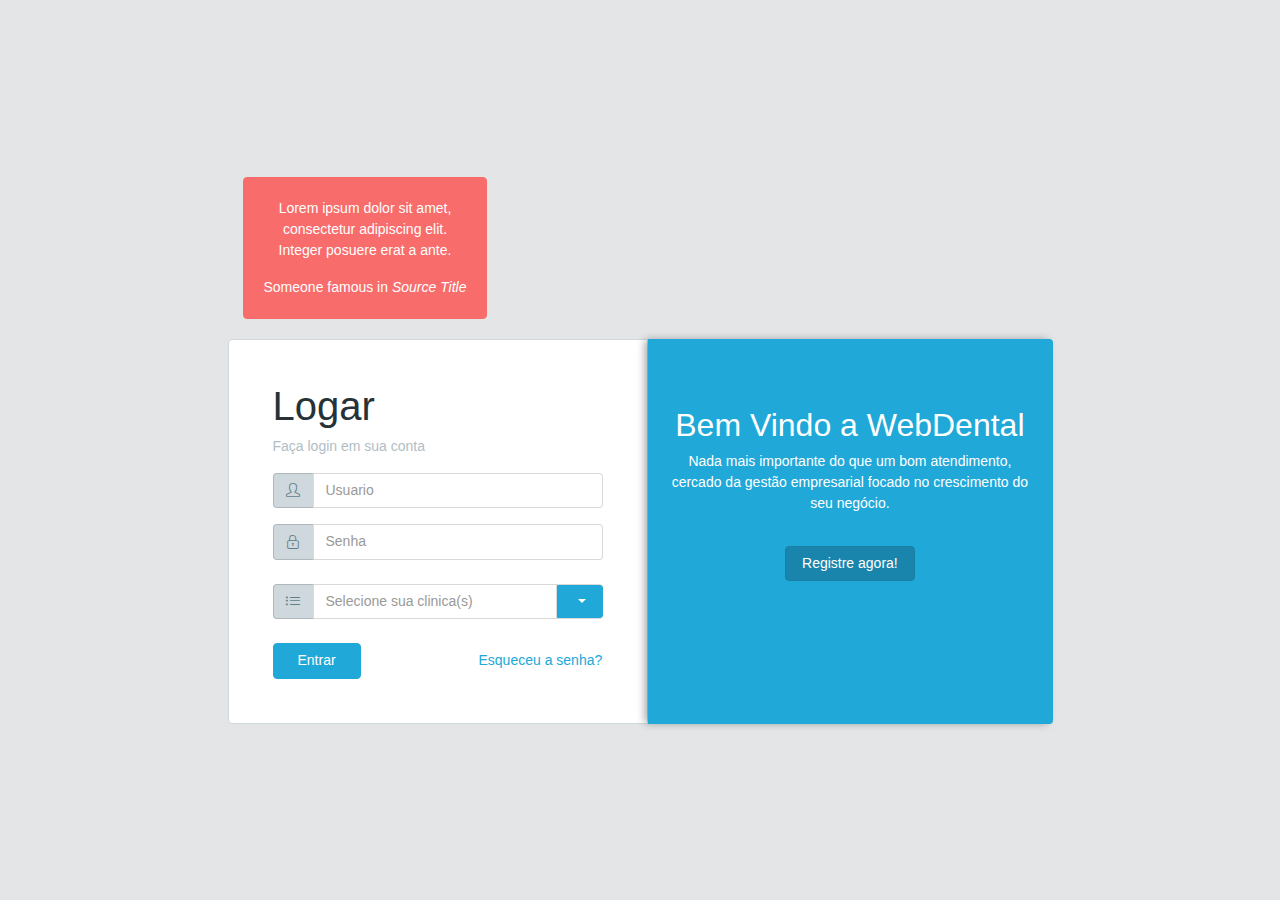
==== index.html @ 87b539b1 "first commit" ====
<html ng-app="portal">
    <head>
        <meta http-equiv="Content-Type" content="text/html; charset=UTF-8">
        <meta name="viewport" content="width=device-width, initial-scale=1">
        <meta charset="utf-8">
        <meta http-equiv="X-UA-Compatible" content="IE=edge">

        <title id="titlePgAll">WebDental | Soluçoes</title>
        <!-- CSS ARQUIVOS  -->
		<link rel="icon" href="img/webdental.ico" type="image/x-icon" />
        <link rel="stylesheet" type="text/css" href="bower_components/bootstrap/dist/css/bootstrap.min.css" />
        <link rel="stylesheet" type="text/css" href="bower_components/tether/dist/css/tether.min.css" />
        <!-- Font Awesome -->
        <link href="bower_components/font-awesome/css/font-awesome.min.css" rel="stylesheet">
        <!-- Ionicons -->
        <link href="bower_components/simple-line-icons/css/simple-line-icons.css" rel="stylesheet">
        <!-- Main styles for this application -->
        <link href="assets/css/style.css" rel="stylesheet">
        <link href="assets/css/style_a.css" rel="stylesheet">
        
        
        
        <!-- Scripts JAVASCRIPT  -->
        <script src="bower_components/jquery/dist/jquery.min.js" type="text/javascript"></script>
        <script src="bower_components/tether/dist/js/tether.min.js" type="text/javascript"></script>
        <script src="bower_components/bootstrap/dist/js/bootstrap.min.js" type="text/javascript"></script>




        <!-- Scripts Bibliotecas  -->
		<script src="bower_components/angular/angular.min.js"></script>
        <script src="components/angular-messages.js"></script>
        <script src="components/angular-route.min.js" type="text/javascript"></script>
        <script src="bower_components/angular-sessionstorage/angular-sessionstorage.js"></script>

        



        <!-- Scripts app  -->
        <script src="app/app.js"></script>
        <script src="app/config/routeconfig.js"></script>
        
        
        <!-- Scriptis Diretivas  -->
        <script src="app/directives/ngenterdirective.js" ></script>

        
        <!-- Scriptis Interceptores SEGURANÇA INTERCEPTION -->
        <script src="app/interceptors/timestampinterceptor.js" ></script>
        <script src="app/config/interceptorsconfig.js" ></script>
        
        <!-- VIEW -->

        <!-- Scriptis Controles  ************************ -->
        <script src="app/controllers/menuctrl.js"></script>
        <script src="app/controllers/loginctrl.js"></script>
        
        
        <!--- Scriptis Services  ************************ -->
        <script src="app/services/simpleservice.js"></script>
        
        <!--- Scriptis Configuraçoes url***  -->
        <script src="app/value/configvalue.js"></script>

    </head>
    <body class="" >
        <!-- <div ng-include="'view/header.html'"></div> -->
        <div ng-view   > </div>
        <!-- <div ng-include="'view/footer.html'"></div> -->
    

    </body>



</html>
---- bower_components/simple-line-icons/css/simple-line-icons.css ----
@font-face {
  font-family: 'simple-line-icons';
  src: url('../fonts/Simple-Line-Icons.eot?v=2.4.0');
  src: url('../fonts/Simple-Line-Icons.eot?v=2.4.0#iefix') format('embedded-opentype'), url('../fonts/Simple-Line-Icons.woff2?v=2.4.0') format('woff2'), url('../fonts/Simple-Line-Icons.ttf?v=2.4.0') format('truetype'), url('../fonts/Simple-Line-Icons.woff?v=2.4.0') format('woff'), url('../fonts/Simple-Line-Icons.svg?v=2.4.0#simple-line-icons') format('svg');
  font-weight: normal;
  font-style: normal;
}
/*
 Use the following CSS code if you want to have a class per icon.
 Instead of a list of all class selectors, you can use the generic [class*="icon-"] selector, but it's slower:
*/
.icon-user,
.icon-people,
.icon-user-female,
.icon-user-follow,
.icon-user-following,
.icon-user-unfollow,
.icon-login,
.icon-logout,
.icon-emotsmile,
.icon-phone,
.icon-call-end,
.icon-call-in,
.icon-call-out,
.icon-map,
.icon-location-pin,
.icon-direction,
.icon-directions,
.icon-compass,
.icon-layers,
.icon-menu,
.icon-list,
.icon-options-vertical,
.icon-options,
.icon-arrow-down,
.icon-arrow-left,
.icon-arrow-right,
.icon-arrow-up,
.icon-arrow-up-circle,
.icon-arrow-left-circle,
.icon-arrow-right-circle,
.icon-arrow-down-circle,
.icon-check,
.icon-clock,
.icon-plus,
.icon-minus,
.icon-close,
.icon-event,
.icon-exclamation,
.icon-organization,
.icon-trophy,
.icon-screen-smartphone,
.icon-screen-desktop,
.icon-plane,
.icon-notebook,
.icon-mustache,
.icon-mouse,
.icon-magnet,
.icon-energy,
.icon-disc,
.icon-cursor,
.icon-cursor-move,
.icon-crop,
.icon-chemistry,
.icon-speedometer,
.icon-shield,
.icon-screen-tablet,
.icon-magic-wand,
.icon-hourglass,
.icon-graduation,
.icon-ghost,
.icon-game-controller,
.icon-fire,
.icon-eyeglass,
.icon-envelope-open,
.icon-envelope-letter,
.icon-bell,
.icon-badge,
.icon-anchor,
.icon-wallet,
.icon-vector,
.icon-speech,
.icon-puzzle,
.icon-printer,
.icon-present,
.icon-playlist,
.icon-pin,
.icon-picture,
.icon-handbag,
.icon-globe-alt,
.icon-globe,
.icon-folder-alt,
.icon-folder,
.icon-film,
.icon-feed,
.icon-drop,
.icon-drawer,
.icon-docs,
.icon-doc,
.icon-diamond,
.icon-cup,
.icon-calculator,
.icon-bubbles,
.icon-briefcase,
.icon-book-open,
.icon-basket-loaded,
.icon-basket,
.icon-bag,
.icon-action-undo,
.icon-action-redo,
.icon-wrench,
.icon-umbrella,
.icon-trash,
.icon-tag,
.icon-support,
.icon-frame,
.icon-size-fullscreen,
.icon-size-actual,
.icon-shuffle,
.icon-share-alt,
.icon-share,
.icon-rocket,
.icon-question,
.icon-pie-chart,
.icon-pencil,
.icon-note,
.icon-loop,
.icon-home,
.icon-grid,
.icon-graph,
.icon-microphone,
.icon-music-tone-alt,
.icon-music-tone,
.icon-earphones-alt,
.icon-earphones,
.icon-equalizer,
.icon-like,
.icon-dislike,
.icon-control-start,
.icon-control-rewind,
.icon-control-play,
.icon-control-pause,
.icon-control-forward,
.icon-control-end,
.icon-volume-1,
.icon-volume-2,
.icon-volume-off,
.icon-calendar,
.icon-bulb,
.icon-chart,
.icon-ban,
.icon-bubble,
.icon-camrecorder,
.icon-camera,
.icon-cloud-download,
.icon-cloud-upload,
.icon-envelope,
.icon-eye,
.icon-flag,
.icon-heart,
.icon-info,
.icon-key,
.icon-link,
.icon-lock,
.icon-lock-open,
.icon-magnifier,
.icon-magnifier-add,
.icon-magnifier-remove,
.icon-paper-clip,
.icon-paper-plane,
.icon-power,
.icon-refresh,
.icon-reload,
.icon-settings,
.icon-star,
.icon-symbol-female,
.icon-symbol-male,
.icon-target,
.icon-credit-card,
.icon-paypal,
.icon-social-tumblr,
.icon-social-twitter,
.icon-social-facebook,
.icon-social-instagram,
.icon-social-linkedin,
.icon-social-pinterest,
.icon-social-github,
.icon-social-google,
.icon-social-reddit,
.icon-social-skype,
.icon-social-dribbble,
.icon-social-behance,
.icon-social-foursqare,
.icon-social-soundcloud,
.icon-social-spotify,
.icon-social-stumbleupon,
.icon-social-youtube,
.icon-social-dropbox,
.icon-social-vkontakte,
.icon-social-steam {
  font-family: 'simple-line-icons';
  speak: none;
  font-style: normal;
  font-weight: normal;
  font-variant: normal;
  text-transform: none;
  line-height: 1;
  /* Better Font Rendering =========== */
  -webkit-font-smoothing: antialiased;
  -moz-osx-font-smoothing: grayscale;
}
.icon-user:before {
  content: "\e005";
}
.icon-people:before {
  content: "\e001";
}
.icon-user-female:before {
  content: "\e000";
}
.icon-user-follow:before {
  content: "\e002";
}
.icon-user-following:before {
  content: "\e003";
}
.icon-user-unfollow:before {
  content: "\e004";
}
.icon-login:before {
  content: "\e066";
}
.icon-logout:before {
  content: "\e065";
}
.icon-emotsmile:before {
  content: "\e021";
}
.icon-phone:before {
  content: "\e600";
}
.icon-call-end:before {
  content: "\e048";
}
.icon-call-in:before {
  content: "\e047";
}
.icon-call-out:before {
  content: "\e046";
}
.icon-map:before {
  content: "\e033";
}
.icon-location-pin:before {
  content: "\e096";
}
.icon-direction:before {
  content: "\e042";
}
.icon-directions:before {
  content: "\e041";
}
.icon-compass:before {
  content: "\e045";
}
.icon-layers:before {
  content: "\e034";
}
.icon-menu:before {
  content: "\e601";
}
.icon-list:before {
  content: "\e067";
}
.icon-options-vertical:before {
  content: "\e602";
}
.icon-options:before {
  content: "\e603";
}
.icon-arrow-down:before {
  content: "\e604";
}
.icon-arrow-left:before {
  content: "\e605";
}
.icon-arrow-right:before {
  content: "\e606";
}
.icon-arrow-up:before {
  content: "\e607";
}
.icon-arrow-up-circle:before {
  content: "\e078";
}
.icon-arrow-left-circle:before {
  content: "\e07a";
}
.icon-arrow-right-circle:before {
  content: "\e079";
}
.icon-arrow-down-circle:before {
  content: "\e07b";
}
.icon-check:before {
  content: "\e080";
}
.icon-clock:before {
  content: "\e081";
}
.icon-plus:before {
  content: "\e095";
}
.icon-minus:before {
  content: "\e615";
}
.icon-close:before {
  content: "\e082";
}
.icon-event:before {
  content: "\e619";
}
.icon-exclamation:before {
  content: "\e617";
}
.icon-organization:before {
  content: "\e616";
}
.icon-trophy:before {
  content: "\e006";
}
.icon-screen-smartphone:before {
  content: "\e010";
}
.icon-screen-desktop:before {
  content: "\e011";
}
.icon-plane:before {
  content: "\e012";
}
.icon-notebook:before {
  content: "\e013";
}
.icon-mustache:before {
  content: "\e014";
}
.icon-mouse:before {
  content: "\e015";
}
.icon-magnet:before {
  content: "\e016";
}
.icon-energy:before {
  content: "\e020";
}
.icon-disc:before {
  content: "\e022";
}
.icon-cursor:before {
  content: "\e06e";
}
.icon-cursor-move:before {
  content: "\e023";
}
.icon-crop:before {
  content: "\e024";
}
.icon-chemistry:before {
  content: "\e026";
}
.icon-speedometer:before {
  content: "\e007";
}
.icon-shield:before {
  content: "\e00e";
}
.icon-screen-tablet:before {
  content: "\e00f";
}
.icon-magic-wand:before {
  content: "\e017";
}
.icon-hourglass:before {
  content: "\e018";
}
.icon-graduation:before {
  content: "\e019";
}
.icon-ghost:before {
  content: "\e01a";
}
.icon-game-controller:before {
  content: "\e01b";
}
.icon-fire:before {
  content: "\e01c";
}
.icon-eyeglass:before {
  content: "\e01d";
}
.icon-envelope-open:before {
  content: "\e01e";
}
.icon-envelope-letter:before {
  content: "\e01f";
}
.icon-bell:before {
  content: "\e027";
}
.icon-badge:before {
  content: "\e028";
}
.icon-anchor:before {
  content: "\e029";
}
.icon-wallet:before {
  content: "\e02a";
}
.icon-vector:before {
  content: "\e02b";
}
.icon-speech:before {
  content: "\e02c";
}
.icon-puzzle:before {
  content: "\e02d";
}
.icon-printer:before {
  content: "\e02e";
}
.icon-present:before {
  content: "\e02f";
}
.icon-playlist:before {
  content: "\e030";
}
.icon-pin:before {
  content: "\e031";
}
.icon-picture:before {
  content: "\e032";
}
.icon-handbag:before {
  content: "\e035";
}
.icon-globe-alt:before {
  content: "\e036";
}
.icon-globe:before {
  content: "\e037";
}
.icon-folder-alt:before {
  content: "\e039";
}
.icon-folder:before {
  content: "\e089";
}
.icon-film:before {
  content: "\e03a";
}
.icon-feed:before {
  content: "\e03b";
}
.icon-drop:before {
  content: "\e03e";
}
.icon-drawer:before {
  content: "\e03f";
}
.icon-docs:before {
  content: "\e040";
}
.icon-doc:before {
  content: "\e085";
}
.icon-diamond:before {
  content: "\e043";
}
.icon-cup:before {
  content: "\e044";
}
.icon-calculator:before {
  content: "\e049";
}
.icon-bubbles:before {
  content: "\e04a";
}
.icon-briefcase:before {
  content: "\e04b";
}
.icon-book-open:before {
  content: "\e04c";
}
.icon-basket-loaded:before {
  content: "\e04d";
}
.icon-basket:before {
  content: "\e04e";
}
.icon-bag:before {
  content: "\e04f";
}
.icon-action-undo:before {
  content: "\e050";
}
.icon-action-redo:before {
  content: "\e051";
}
.icon-wrench:before {
  content: "\e052";
}
.icon-umbrella:before {
  content: "\e053";
}
.icon-trash:before {
  content: "\e054";
}
.icon-tag:before {
  content: "\e055";
}
.icon-support:before {
  content: "\e056";
}
.icon-frame:before {
  content: "\e038";
}
.icon-size-fullscreen:before {
  content: "\e057";
}
.icon-size-actual:before {
  content: "\e058";
}
.icon-shuffle:before {
  content: "\e059";
}
.icon-share-alt:before {
  content: "\e05a";
}
.icon-share:before {
  content: "\e05b";
}
.icon-rocket:before {
  content: "\e05c";
}
.icon-question:before {
  content: "\e05d";
}
.icon-pie-chart:before {
  content: "\e05e";
}
.icon-pencil:before {
  content: "\e05f";
}
.icon-note:before {
  content: "\e060";
}
.icon-loop:before {
  content: "\e064";
}
.icon-home:before {
  content: "\e069";
}
.icon-grid:before {
  content: "\e06a";
}
.icon-graph:before {
  content: "\e06b";
}
.icon-microphone:before {
  content: "\e063";
}
.icon-music-tone-alt:before {
  content: "\e061";
}
.icon-music-tone:before {
  content: "\e062";
}
.icon-earphones-alt:before {
  content: "\e03c";
}
.icon-earphones:before {
  content: "\e03d";
}
.icon-equalizer:before {
  content: "\e06c";
}
.icon-like:before {
  content: "\e068";
}
.icon-dislike:before {
  content: "\e06d";
}
.icon-control-start:before {
  content: "\e06f";
}
.icon-control-rewind:before {
  content: "\e070";
}
.icon-control-play:before {
  content: "\e071";
}
.icon-control-pause:before {
  content: "\e072";
}
.icon-control-forward:before {
  content: "\e073";
}
.icon-control-end:before {
  content: "\e074";
}
.icon-volume-1:before {
  content: "\e09f";
}
.icon-volume-2:before {
  content: "\e0a0";
}
.icon-volume-off:before {
  content: "\e0a1";
}
.icon-calendar:before {
  content: "\e075";
}
.icon-bulb:before {
  content: "\e076";
}
.icon-chart:before {
  content: "\e077";
}
.icon-ban:before {
  content: "\e07c";
}
.icon-bubble:before {
  content: "\e07d";
}
.icon-camrecorder:before {
  content: "\e07e";
}
.icon-camera:before {
  content: "\e07f";
}
.icon-cloud-download:before {
  content: "\e083";
}
.icon-cloud-upload:before {
  content: "\e084";
}
.icon-envelope:before {
  content: "\e086";
}
.icon-eye:before {
  content: "\e087";
}
.icon-flag:before {
  content: "\e088";
}
.icon-heart:before {
  content: "\e08a";
}
.icon-info:before {
  content: "\e08b";
}
.icon-key:before {
  content: "\e08c";
}
.icon-link:before {
  content: "\e08d";
}
.icon-lock:before {
  content: "\e08e";
}
.icon-lock-open:before {
  content: "\e08f";
}
.icon-magnifier:before {
  content: "\e090";
}
.icon-magnifier-add:before {
  content: "\e091";
}
.icon-magnifier-remove:before {
  content: "\e092";
}
.icon-paper-clip:before {
  content: "\e093";
}
.icon-paper-plane:before {
  content: "\e094";
}
.icon-power:before {
  content: "\e097";
}
.icon-refresh:before {
  content: "\e098";
}
.icon-reload:before {
  content: "\e099";
}
.icon-settings:before {
  content: "\e09a";
}
.icon-star:before {
  content: "\e09b";
}
.icon-symbol-female:before {
  content: "\e09c";
}
.icon-symbol-male:before {
  content: "\e09d";
}
.icon-target:before {
  content: "\e09e";
}
.icon-credit-card:before {
  content: "\e025";
}
.icon-paypal:before {
  content: "\e608";
}
.icon-social-tumblr:before {
  content: "\e00a";
}
.icon-social-twitter:before {
  content: "\e009";
}
.icon-social-facebook:before {
  content: "\e00b";
}
.icon-social-instagram:before {
  content: "\e609";
}
.icon-social-linkedin:before {
  content: "\e60a";
}
.icon-social-pinterest:before {
  content: "\e60b";
}
.icon-social-github:before {
  content: "\e60c";
}
.icon-social-google:before {
  content: "\e60d";
}
.icon-social-reddit:before {
  content: "\e60e";
}
.icon-social-skype:before {
  content: "\e60f";
}
.icon-social-dribbble:before {
  content: "\e00d";
}
.icon-social-behance:before {
  content: "\e610";
}
.icon-social-foursqare:before {
  content: "\e611";
}
.icon-social-soundcloud:before {
  content: "\e612";
}
.icon-social-spotify:before {
  content: "\e613";
}
.icon-social-stumbleupon:before {
  content: "\e614";
}
.icon-social-youtube:before {
  content: "\e008";
}
.icon-social-dropbox:before {
  content: "\e00c";
}
.icon-social-vkontakte:before {
  content: "\e618";
}
.icon-social-steam:before {
  content: "\e620";
}
---- assets/css/style_a.css ----
.login_span_bt_sl{
    padding: 0 !important;
    margin: 0px;
    background-color: transparent !important;
    border-right-width: 0px !important;

}


.login_bt_select_a{

    height: 33px !important;
	margin-top: 0px;
    border-top-left-radius:0em;
    border-top-right-radius:3px;
    border-bottom-right-radius:3px;
    border-bottom-left-radius:0em;
}
.login-cad{
    -webkit-box-shadow: -4px 0px 9px -1px rgba(0,0,0,0.36);
    -moz-box-shadow: -4px 0px 9px -1px rgba(0,0,0,0.36);
    box-shadow: -4px 0px 9px -1px rgba(0,0,0,0.36);
}


.dropClinicas{
    width: 100%;
    overflow-y: auto;
    overflow-x: hidden;
    max-height: 160px;


}
.dropClinicas li{
    padding: 6px 0px 6px 10px;
}

.dropClinicas li:hover{
    background-color: #ddd;
    text-decoration: underline;
    cursor: pointer;
}


.dropClinicas li:hover a{
    color: #0275d8;
}

.msgLogarSucesso{
    position: relative;
    top: 35%;
    z-index: 0;
    display: none;
    opacity: 0

}
.msgLogarSucesso div, .msgLogarSucesso div>div, {
    z-index: 0;
    display: none;
}

.msgLogarSucessoConteudo{
    position: absolute;
    min-width: 361;
    margin-left: 30 ;
}


.AddBlock {
    display: block !important;
    z-index: 99 !important;
}

.navBarCSS{
    background-color: #fff;
    border-bottom: 1px solid #cfd8dc;
    z-index: 100;
    width: 100%;
    height: 55px;
    padding: 0;
    line-height: 55px;
    display: block;
}
.siedBar{

    background-color: #263238;
    min-height: 100%;
    max-width: 200px;
}


/*--------------------------------------------------------
                ANIMAIONS
--------------------------------------------------------*/


/* The animation code */
@keyframes showSimples {
    0%   {opacity: 0;}

    50%  {opacity: 1;}

    100% {opacity: 0;}
}

/* The element to apply the animation to */
.showSimplesEFEC {
    animation-name: showSimples;
    animation-duration: 3s;
}
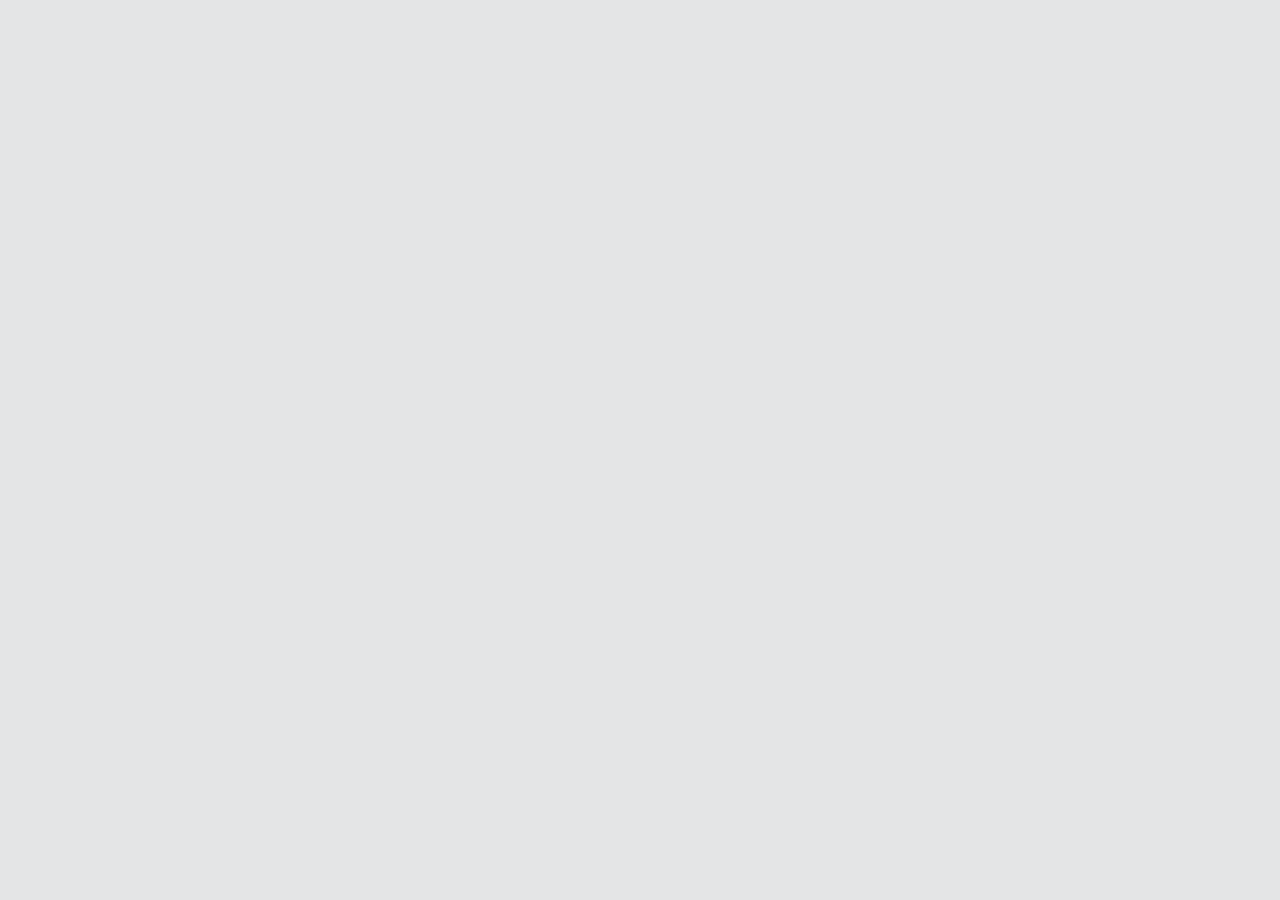
==== commit 56c253ff: "agenda finalizando" ====
--- a/index.html
+++ b/index.html
@@ -34,6 +34,21 @@
         <script src="components/angular-route.min.js" type="text/javascript"></script>
         <script src="bower_components/angular-sessionstorage/angular-sessionstorage.js"></script>
 
+
+
+        <!-- bootstrap-datepicker  -->
+        <script src="bower_components/bootstrap-datepicker/dist/js/bootstrap-datepicker.js"></script>
+        <script src="bower_components/bootstrap-datepicker/js/locales/bootstrap-datepicker.pt-BR.js"></script>
+
+        <link href="bower_components/bootstrap-datepicker/dist/css/bootstrap-datepicker3.css" rel="stylesheet">
+        <link href="bower_components/bootstrap-datepicker/dist/css/bootstrap-datepicker.standalone.css" rel="stylesheet">
+        
+
+        
+
+
+        
+
         
 
 
@@ -56,17 +71,27 @@
         <!-- Scriptis Controles  ************************ -->
         <script src="app/controllers/menuctrl.js"></script>
         <script src="app/controllers/loginctrl.js"></script>
+        <script src="app/controllers/agendactrl.js"></script>
+        
         
         
         <!--- Scriptis Services  ************************ -->
         <script src="app/services/simpleservice.js"></script>
+        <script src="app/services/agendaservice.js"></script>
         
         <!--- Scriptis Configuraçoes url***  -->
         <script src="app/value/configvalue.js"></script>
 
     </head>
     <body class="" >
-        <!-- <div ng-include="'view/header.html'"></div> -->
+
+        <!--<div ng-controller="menuCtrl">
+            <ng-include src="templateUrlNav()"></ng-include>
+        </div>
+         <div ng-include="'view/partes/head2.html'"></div>
+        <div ng-include="'view/partes/sidebar.html'"></div>
+
+        <div ng-include="'view/header.html'"></div> -->
         <div ng-view   > </div>
         <!-- <div ng-include="'view/footer.html'"></div> -->
     
--- a/assets/css/style_a.css
+++ b/assets/css/style_a.css
@@ -1,6 +1,27 @@
 
 
-
+.pd0{
+    padding: 0;
+}
+.bgC{
+    background-color: #396A93;
+}
+
+.bgPrestNAtende{
+    background-color: #FCC6C6 !important;
+}
+
+.CF{
+    color: #fff;
+}
+
+.h7{
+    font-size: 0.9rem;
+}
+
+.bordRadi3{
+    border-radius: 3px;
+}
 
 .login_span_bt_sl{
     padding: 0 !important;
@@ -69,6 +90,9 @@
     margin-left: 30 ;
 }
 
+.msgLogarErro{
+
+}
 
 .AddBlock {
     display: block !important;
@@ -78,19 +102,326 @@
 .navBarCSS{
     background-color: #fff;
     border-bottom: 1px solid #cfd8dc;
+    color: #1c1c25;
+    z-index: 100;
+    
+    /*
     z-index: 100;
     width: 100%;
     height: 55px;
     padding: 0;
-    line-height: 55px;
     display: block;
-}
+    */
+}
+
+.navBarCSS_a, .navBarCSS_a a, .navBarCSS_a div>ul>li>a{
+    color: #1c1c25 !important;
+}
+
+
+.navBarCSS_b li>a{
+    padding-top: 0px !important;
+    padding-bottom: 0px !important;
+}
+
+.navBarCSS_b li>a>i{
+    padding-top: 5px !important;
+    padding-bottom: 5px !important;
+    font-size: 36;
+}
+
+.navbar .img-avatar {
+    height: 35px;
+    margin: 0 10px;
+}
+
+.sidebar-Menu{
+    /*background-color: red;*/
+    color: #fff;
+    width: 255px;
+}
+
+.sidebar-Menu ul {
+    list-style-type: none;
+    padding-left: 0;
+
+}
+
+.sidebar-Menu ul>li{
+    width: 100%;
+    padding: 10 20;
+    /*height: 40px;*/
+    line-height: 25px;
+    cursor: pointer;
+
+}
+
+.sidebar-Menu ul>li>i{
+    padding-right: 10;
+}
+
+.sidebar-Menu ul>li>a{
+    color: #fff;
+    text-decoration: none;
+}
+
+.sidebar-Menu ul>div>div>ul>li>a{
+    /*padding-left: 22 !important;*/
+}
+
+.sidebar-Menu ul>li:hover{
+    background-color:  #20a8d8;
+}
+
+.nav-menu-head-label{
+
+    padding-top: 7;
+}
+
+
+
 .siedBar{
-
+    top: 0;
+    left: 0px;
+    position: absolute;
+    z-index: 99;
+    padding-top: 55px;
     background-color: #263238;
     min-height: 100%;
-    max-width: 200px;
-}
+    max-width: 255px;
+
+}
+
+
+.closeNone{
+    display: none !important;
+}
+
+
+.Wbox {
+    position: relative;
+    border-radius: 3px;
+    background-color: #ffffff;
+    border-top: 3px solid #d2d6de;
+    margin-bottom: 20px;
+    width: 100%;
+    box-shadow: 0 1px 1px rgba(0,0,0,0.1);
+}
+
+.Wbox-title{
+    /*color: #444;*/
+    color: #fff;
+    display: block;
+    padding: 10px;
+    position: relative;
+    border-bottom: 1px solid #f4f4f4;
+    border-radius: 3px;
+    
+}
+
+.Wbox-itens{
+    border-bottom: 1px solid #f4f4f4;
+    width: 100%;
+    height: 30px;
+}
+
+.Wbox-itens_2{
+    border-bottom: 1px solid #f4f4f4;
+    width: 100%;
+    height: 70px;
+}
+
+.Wbox-itens_2 label{
+    font-size: 12px !important;
+    margin-bottom: 0 !important;
+}
+
+.Wbox-itens a{
+    height: 30px;
+    /*width: 60px;*/
+    float: left;
+    padding: 5 15;
+    border-right: 1px solid #f4f4f4;
+    
+}
+
+.Wbox-itens a:hover{
+    cursor: pointer;
+    text-decoration: underline !important;
+    color: #396A93 !important; /*red*/
+}
+
+.Wbox-main{
+    width: 100%;
+    min-height: 470px;
+
+}
+
+
+.Wbox-Caledar-List{
+    /*background-color: yellow;*/
+    min-height: 466px;
+    max-height: 466px;
+    overflow-y: auto;
+    padding: 0;
+}
+
+
+.Wbox-main-rigth{
+    /*background-color: red;*/
+    
+    min-height: 470px;
+}
+
+
+.Agendacaledario{
+    width: 100%;
+    min-height: 248px;
+
+}
+.AgendacaledarioDp{
+    width: 222px;;
+    min-height: 248px;
+    float: left;
+    /*background-color: red;*/
+
+}
+
+.Agendacaledariobnt{
+    float: right;
+    width: 184px;
+    /*background-color: gray;*/
+    min-height: 248px;
+
+}
+.Agendacaledariobnt label{
+    font-size: 12px;
+    margin-bottom: 0px;
+}
+
+.AgendacalendarioBnts{
+    width: 100%;
+    min-height: 170px;
+    background-color: darkcyan;
+}
+.agenda-bt-1{
+    padding-right: 12px;
+}
+
+.agenda-bt-2{
+    margin-top: 8px;
+}
+.agenda-legenda{
+    margin-left: 10px;
+    max-height: 120px;
+    overflow-y: auto;
+}
+.agendaInfoL{
+    margin-right: 12px;
+    padding-left: 12;
+    padding-right:12;
+}
+
+.agendaInfoPact small{
+    /*margin-left: 20px;*/
+    
+    
+}
+
+.tabela-agenda{
+    
+}
+
+.agenda-legenda label{
+    border-bottom: 1px solid #cfd8dc;
+}
+
+
+.agenda-action-icons{
+    font-size: 24;
+    color: #20a8d8;
+}
+
+.agenda-action-icons i{
+    margin-left: 10;
+}
+
+.agenda-action-icons i:hover{
+    cursor: pointer;
+    color:  black; /*green;*/
+}
+
+.agd-ico-ft{
+    font-size: 30;
+}
+.agd-ico-ft2{   
+    font-size: 18;
+}
+
+
+.AtendFichaRapd, .css_ficharapida
+.agendaColor-1 {
+    background-color : #FF0099;
+    color: #fff !important;
+}
+
+.AtendiAtraso, css_atrasado, 
+.agendaColor-2{
+    background-color : rgba(228, 187, 0, 0.8); /*#FFFF00;*/
+    color: #fff !important;
+}
+
+.AtendidoEntrou, .css_entrou,
+.agendaColor-3{
+    background-color : #FF7F00;
+    color: #fff !important;
+}
+
+.agendaColor-4{
+    background-color : #663300;
+    color: #fff !important;
+}
+
+.AtendidoFalto, .css_faltoso,
+.agendaColor-5{
+    background-color : #FF0000;
+    color: #fff !important;
+}
+
+.AtendidoObs, css_atendidoobs,
+.agendaColor-6{
+    background-color : rgba(3, 150, 3, 0.76); /*#009900;*/
+    color: #fff !important;
+}
+
+.Atendido, css_atendido,
+.agendaColor-7{
+    background-color : #0044cc; /* rgba(0, 0, 187, 0.88); /*#0000FF;*/
+    color: #fff !important;
+}
+
+.agendaColor-8{
+    background-color : #BDBDBD;
+    color: #fff !important;
+}
+
+
+.lb-shad-a{
+       /* text-shadow:  0.9rem  0.9rem rgba(0, 0, 0, 0.58);*/
+}
+.ico-shaw i{
+    text-shadow: 1px 1px rgba(0, 0, 0, 0.58);
+}
+
+.ag-ico-2{
+    padding: 3 3;
+}
+
+
+.lb-font-a{
+    font-size: 18;
+    font-weight: 600;
+}  
 
 
 /*--------------------------------------------------------
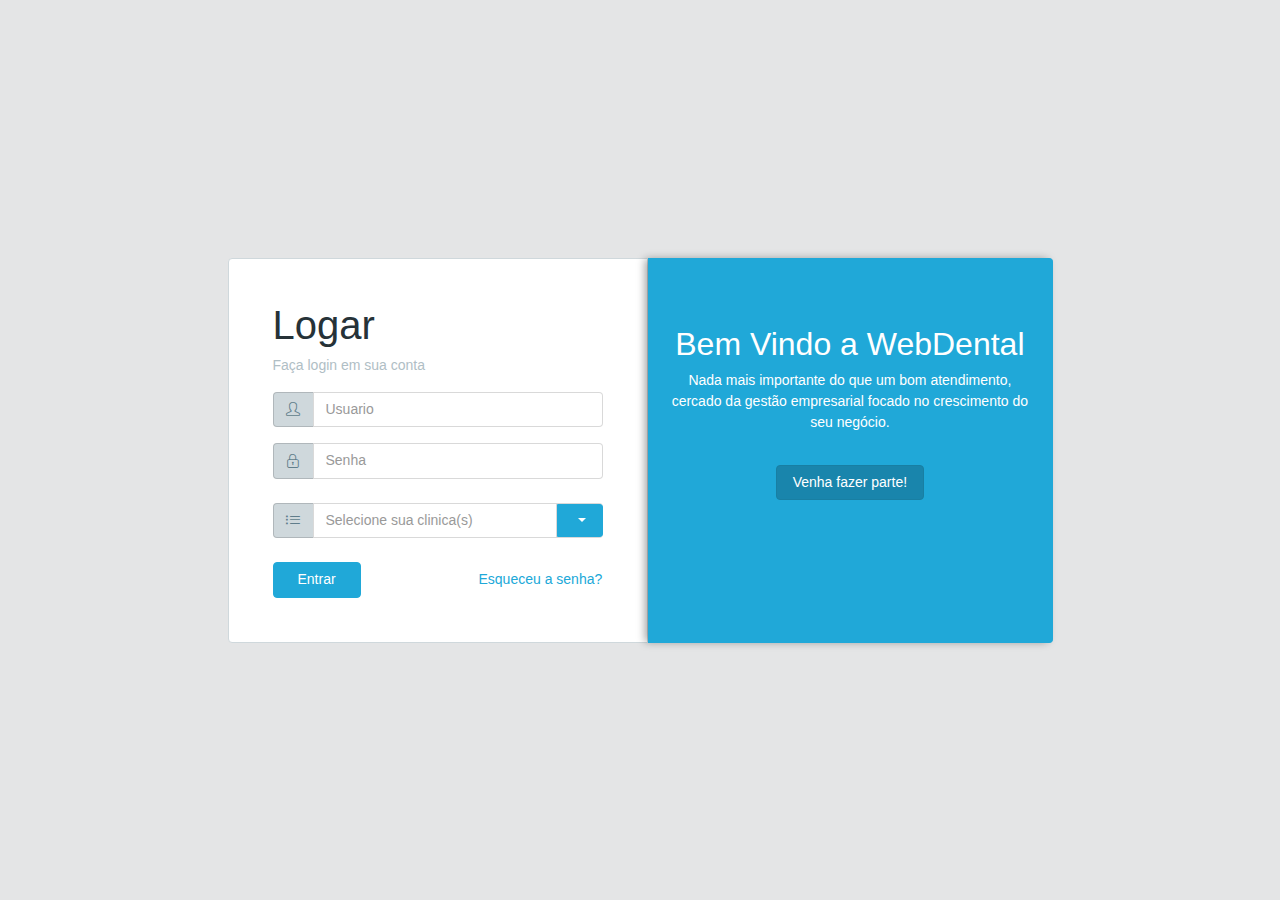
==== commit ba01e989: "fornt consultas ok" ====
--- a/index.html
+++ b/index.html
@@ -10,10 +10,12 @@
 		<link rel="icon" href="img/webdental.ico" type="image/x-icon" />
         <link rel="stylesheet" type="text/css" href="bower_components/bootstrap/dist/css/bootstrap.min.css" />
         <link rel="stylesheet" type="text/css" href="bower_components/tether/dist/css/tether.min.css" />
+        <!-- CSS  flaticon DENTES -->
+        <link rel="stylesheet" type="text/css" href="assets/fonts/font/flaticon.css" >
         <!-- Font Awesome -->
-        <link href="bower_components/font-awesome/css/font-awesome.min.css" rel="stylesheet">
+        <link rel="stylesheet" type="text/css" href="bower_components/font-awesome/css/font-awesome.min.css" />
         <!-- Ionicons -->
-        <link href="bower_components/simple-line-icons/css/simple-line-icons.css" rel="stylesheet">
+        <link rel="stylesheet" href="bower_components/simple-line-icons/css/simple-line-icons.css" >
         <!-- Main styles for this application -->
         <link href="assets/css/style.css" rel="stylesheet">
         <link href="assets/css/style_a.css" rel="stylesheet">
--- a/assets/fonts/font/flaticon.css
+++ b/assets/fonts/font/flaticon.css
@@ -0,0 +1,84 @@
+	/*
+  	Flaticon icon font: Flaticon
+  	Creation date: 05/06/2017 16:30
+  	*/
+
+@font-face {
+  font-family: "Flaticon";
+  src: url("./Flaticon.eot");
+  src: url("./Flaticon.eot?#iefix") format("embedded-opentype"),
+       url("./Flaticon.woff") format("woff"),
+       url("./Flaticon.ttf") format("truetype"),
+       url("./Flaticon.svg#Flaticon") format("svg");
+  font-weight: normal;
+  font-style: normal;
+}
+
+@media screen and (-webkit-min-device-pixel-ratio:0) {
+  @font-face {
+    font-family: "Flaticon";
+    src: url("./Flaticon.svg#Flaticon") format("svg");
+  }
+}
+
+[class^="flaticon-"]:before, [class*=" flaticon-"]:before,
+[class^="flaticon-"]:after, [class*=" flaticon-"]:after {   
+  font-family: Flaticon;
+        /*font-size: 20px;*/
+font-style: normal;
+/*margin-left: 20px;*/
+}
+
+.flaticon-calendar:before { content: "\f100"; }
+.flaticon-medical-35:before { content: "\f101"; }
+.flaticon-drill-1:before { content: "\f102"; }
+.flaticon-tool-3:before { content: "\f103"; }
+.flaticon-scissors:before { content: "\f104"; }
+.flaticon-medical-34:before { content: "\f105"; }
+.flaticon-teeth:before { content: "\f106"; }
+.flaticon-brush:before { content: "\f107"; }
+.flaticon-medical-33:before { content: "\f108"; }
+.flaticon-drill:before { content: "\f109"; }
+.flaticon-medical-32:before { content: "\f10a"; }
+.flaticon-medical-31:before { content: "\f10b"; }
+.flaticon-medical-30:before { content: "\f10c"; }
+.flaticon-medical-29:before { content: "\f10d"; }
+.flaticon-medical-28:before { content: "\f10e"; }
+.flaticon-tool-2:before { content: "\f10f"; }
+.flaticon-medical-27:before { content: "\f110"; }
+.flaticon-smile:before { content: "\f111"; }
+.flaticon-search:before { content: "\f112"; }
+.flaticon-medical-26:before { content: "\f113"; }
+.flaticon-medical-25:before { content: "\f114"; }
+.flaticon-medical-24:before { content: "\f115"; }
+.flaticon-medical-23:before { content: "\f116"; }
+.flaticon-medical-22:before { content: "\f117"; }
+.flaticon-medical-21:before { content: "\f118"; }
+.flaticon-medical-20:before { content: "\f119"; }
+.flaticon-medical-19:before { content: "\f11a"; }
+.flaticon-medical-18:before { content: "\f11b"; }
+.flaticon-medical-17:before { content: "\f11c"; }
+.flaticon-medical-16:before { content: "\f11d"; }
+.flaticon-time-1:before { content: "\f11e"; }
+.flaticon-medical-15:before { content: "\f11f"; }
+.flaticon-tool-1:before { content: "\f120"; }
+.flaticon-medical-14:before { content: "\f121"; }
+.flaticon-medical-13:before { content: "\f122"; }
+.flaticon-time:before { content: "\f123"; }
+.flaticon-people-1:before { content: "\f124"; }
+.flaticon-medical-12:before { content: "\f125"; }
+.flaticon-medical-11:before { content: "\f126"; }
+.flaticon-medical-10:before { content: "\f127"; }
+.flaticon-medical-9:before { content: "\f128"; }
+.flaticon-dentist:before { content: "\f129"; }
+.flaticon-medical-8:before { content: "\f12a"; }
+.flaticon-medical-7:before { content: "\f12b"; }
+.flaticon-medical-6:before { content: "\f12c"; }
+.flaticon-tool:before { content: "\f12d"; }
+.flaticon-medical-5:before { content: "\f12e"; }
+.flaticon-people:before { content: "\f12f"; }
+.flaticon-medical-4:before { content: "\f130"; }
+.flaticon-medical-3:before { content: "\f131"; }
+.flaticon-medical-2:before { content: "\f132"; }
+.flaticon-medical-1:before { content: "\f133"; }
+.flaticon-medical:before { content: "\f134"; }--- a/assets/css/style_a.css
+++ b/assets/css/style_a.css
@@ -7,6 +7,16 @@
     background-color: #396A93;
 }
 
+.pd-lr-0{
+    padding-left: 0;
+    padding-right: 0;
+}
+.pd-l-0{
+    padding-left: 0;
+}
+.pd-r-0{
+    padding-right: 0;
+}
 .bgPrestNAtende{
     background-color: #FCC6C6 !important;
 }
@@ -15,8 +25,15 @@
     color: #fff;
 }
 
+.bt-color-a{
+   background-color: #e2b40b !important;
+}
+
 .h7{
     font-size: 0.9rem;
+}
+.FTZ-16{
+    font-size: 16;
 }
 
 .bordRadi3{
@@ -226,13 +243,30 @@
 }
 
 .Wbox-itens_2{
-    border-bottom: 1px solid #f4f4f4;
+   /* border-bottom: 1px solid #f4f4f4;*/
     width: 100%;
     height: 70px;
 }
 
 .Wbox-itens_2 label{
     font-size: 12px !important;
+    margin-bottom: 0 !important;
+    font-weight: bold;
+}
+
+.Wbox-itens_3{
+   /* border-bottom: 1px solid #f4f4f4;*/
+    width: 100%;
+    height: 55px;
+}
+
+.Wbox-itens_3 label{
+    font-size: 12px !important;
+    margin-bottom: 0 !important;
+    font-weight: bold;
+}
+
+.Wbox-itens_3 div>div{
     margin-bottom: 0 !important;
 }
 
@@ -242,7 +276,6 @@
     float: left;
     padding: 5 15;
     border-right: 1px solid #f4f4f4;
-    
 }
 
 .Wbox-itens a:hover{
@@ -322,11 +355,12 @@
     padding-right:12;
 }
 
-.agendaInfoPact small{
+
+.agendaInfoPact,  .agendaInfoPact>div,  .agendaInfoPact>div>label{
     /*margin-left: 20px;*/
-    
-    
-}
+    cursor: pointer;
+}
+
 
 .tabela-agenda{
     
@@ -350,18 +384,66 @@
     cursor: pointer;
     color:  black; /*green;*/
 }
+.ag-nome{
+        /*font-weight: 900;*/
+}
+
+.ag-form-brock-top{
+    border-top:     1px solid #cfd8dc;
+    border-left:    1px solid #cfd8dc;
+    border-right:   1px solid #cfd8dc;
+}
+.ag-form-brock-sub{
+    border-bottom:  1px solid #cfd8dc;
+    border-left:    1px solid #cfd8dc;
+    border-right:   1px solid #cfd8dc;
+    
+}
+
+.ag-form-fp-tt{
+    background-color: rgba(217, 83, 79, 0.82) !important;
+    color: #fff !important;
+}
 
 .agd-ico-ft{
     font-size: 30;
 }
 .agd-ico-ft2{   
     font-size: 18;
-}
-
-
-.AtendFichaRapd, .css_ficharapida
+    margin-top: -9;
+}
+
+.MDCadConsultCorp{
+    min-height: 400px;
+}
+.MDCardConsultTabela tbody>tr>td {
+    word-wrap: break-word;
+    text-align: left;
+    
+}
+.MDCardConsultTabela tbody>tr:hover {
+    background-color: rgba(0, 97, 0, 0.64);
+    cursor: pointer;
+}
+
+.MDCardConsultSubTabela{
+    max-height: 278;
+    overflow-y: auto;
+}
+
+.card-header-bordes{
+    border-left: 1px solid #cfd8dc;
+    border-right: 1px solid #cfd8dc;
+    border-top: 1px solid #cfd8dc;
+    margin-top: 6;
+}
+
+
+
+
+.AtendFichaRapd, .css_ficharapida,
 .agendaColor-1 {
-    background-color : #FF0099;
+    background-color : rgba(210, 25, 110, 0.77);
     color: #fff !important;
 }
 
@@ -403,6 +485,39 @@
 .agendaColor-8{
     background-color : #BDBDBD;
     color: #fff !important;
+}
+
+.agenda-form-Mdcpc{
+    height: 65px;
+    display: block;
+}
+
+.agenda-form-Mdcpc div>div{
+    margin-bottom: 4px !important;
+}
+
+.col-st-data{
+    width: 130;
+    float: left;
+    padding-left: 15;
+    padding-right: 15;
+}
+
+.finamBt_1 {
+    margin-top: 3;
+}
+
+.finamBt_1 div>button{
+    padding: 4 10 !important;
+    font-size: 12 !important;
+}
+
+.finamBt_1 div>button>label{
+    margin-top: 4;
+}
+
+.finamBt_1 div>button>span{
+    color: #333;
 }
 
 
@@ -422,6 +537,32 @@
     font-size: 18;
     font-weight: 600;
 }  
+
+
+.ag-mdFinac-dados{
+    font-size: 12;
+}
+.ag-mdFinac-dados:hover {
+    background-color: rgba(179, 0, 0, 0.19) !important;
+}
+
+.ag-mdFinac-baixa i {
+    padding: 1 20; 
+    font-size: 20;
+
+}
+.ag-mdFinac-baixa label:hover {
+    cursor: pointer;
+    color: green;
+}
+
+
+/*----------------------------------------------------------
+*                      CLASS MODAL
+-----------------------------------------------------------*/
+.md-Full{
+    max-width: 90% !important;
+}
 
 
 /*--------------------------------------------------------
